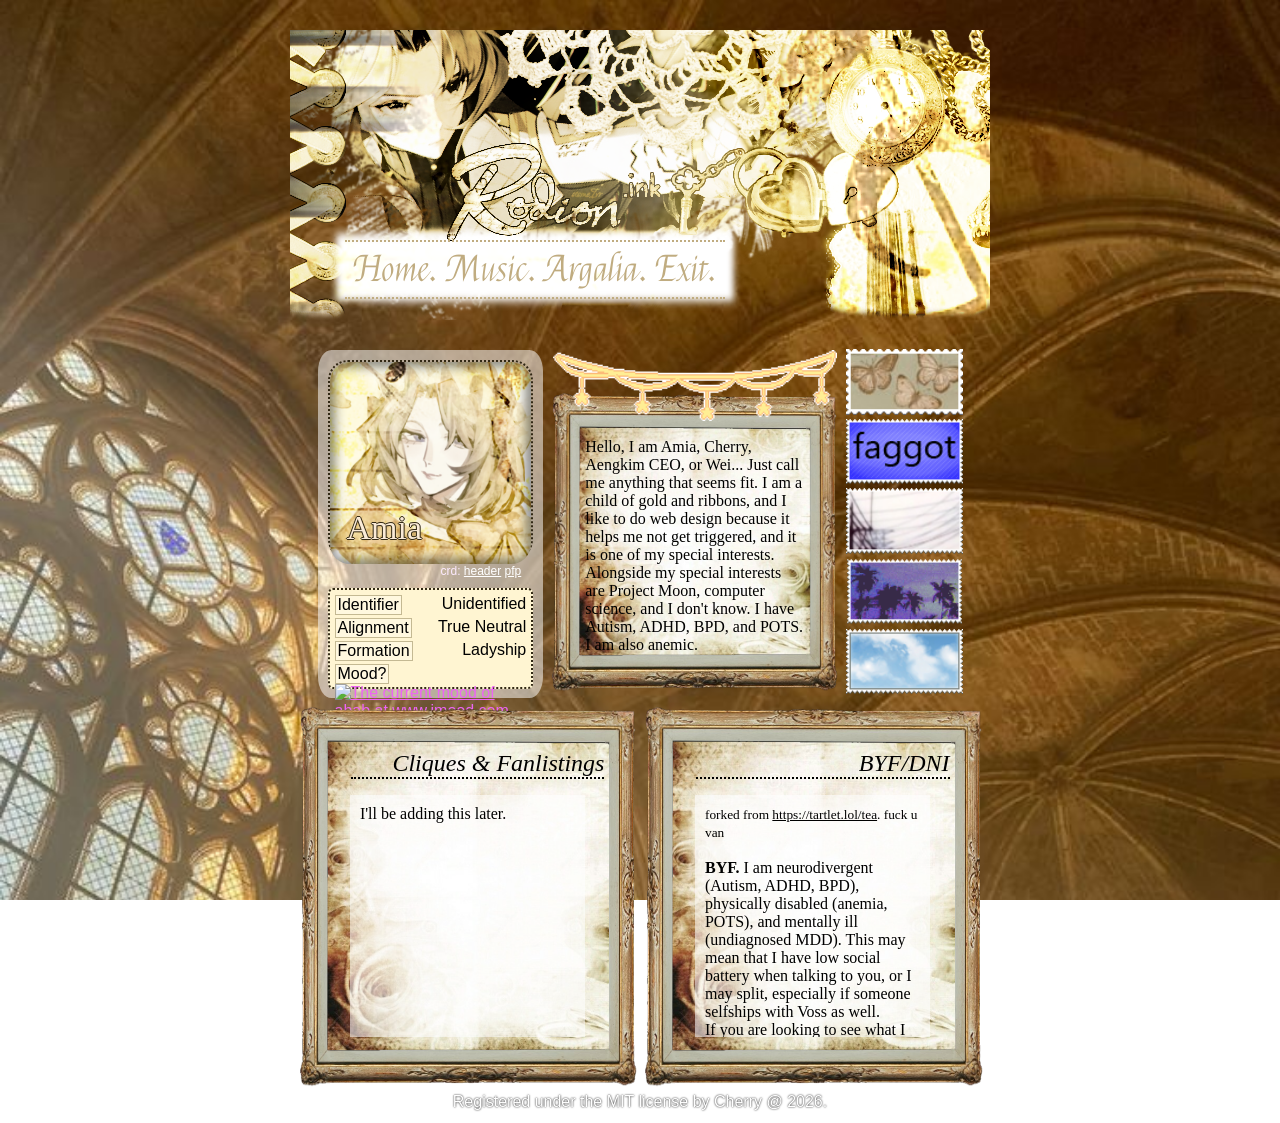
==== about.html @ e4d486f9 "yaya got done with the first batch im sleepy" ====
<!DOCTYPE html>
<html lang="en">

<!--

Created by Wei in his Stead. This website is under the MIT License.
Do what you will. -- HouseofSpiders@proton.me

-->

<head>
    <meta charset="UTF-8">
    <meta name="viewport" content="width=device-width, initial-scale=1.0">
    <title>  rodion ink  𑣲  webmaster.</title>
    <link rel="icon" href="assets/favicons/folder-0005.gif">

    <meta property="og:title" content="LCB Sinner 09.">
  <meta property="og:description" content="If she could forget everything, and begin afresh.">
  <meta property="og:image" content="assets/index/reidiciously.png">
    <link rel="stylesheet" href="main.css">
</head>

<body>


        <div id="container">
            <div id="headerArea">
                <div id="header" style="margin-bottom: 0px;">
                    <div class="nav">
                        <a href="index.html">Home.</a> <a href="music.html">Music.</a> <a href="argalia.html">Argalia.</a> <a href="other.html">Exit.</a>
                    </div>
                </div>
            </div>

            <div id="flex">
                
                <main>

                    <div id="infobox">
                        <div class="pfp">
                            <div class="caption">Amia</div>
                        <img style="border-radius: 20px; position: absolute;" src="assets/main/pfp.png" width="100%">
                    </div>
                    <div class="credit">crd: <a href="https://twitter.com/pmoonsaranghae/status/1737796981781827655">header</a> <a href="https://x.com/Hydowa/status/2047939719313731627">pfp</a></div>
                    <div class="table">
                        <div class="point"><mark>Identifier</mark>
                        <div class="nan">Unidentified</div></div><br>
                        <div class="point"><mark>Alignment</mark>
                        <div class="nan">True Neutral</div></div><br>
                        <div class="point"><mark>Formation</mark>
                        <div class="nan">Ladyship</div></div><br>
                        <div class="point"><mark>Mood?</mark>
                        <div class="nan"><a href="https://www.imood.com/users/ahab"><img src="https://moods.imood.com/display/uname-ahab/fg-000000/bg-000000/trans-1/imood.gif" alt="The current mood of ahab at www.imood.com"></a></div></div><br>
                    </div>
                    </div>
                    <div id="main">
                        <img style="z-index: 2;" src="assets/dividers/yellow/star div.png" width="100%">
                        <div class="boxx">
                            Hello, I am Amia, Cherry, Aengkim CEO, or Wei... Just call me anything that seems fit. I am a child of gold and ribbons, and I like to do web design because it helps me not get triggered, and it is one of my special interests. Alongside my special interests are Project Moon, computer science, and I don't know. I have Autism, ADHD, BPD, and POTS. I am also anemic.
                        </div>
                    </div>
                    <div id="stamps">
                        <img width="100%" src="assets/stamps/bittrflies.png">
                        <img width="100%" src="assets/stamps/faggot.png">
                        <img width="100%" src="assets/stamps/cutevapor.png">
                        <img width="100%" src="assets/stamps/idkthis.webp">
                        <img width="100%" src="assets/stamps/cloud.png">
                    </div>

                    <!------------------------>

                    <div class="cliques">
                        <h1>Cliques & Fanlistings</h1>
                        <div class="scrollbox">
                            I'll be adding this later.
                        </div>
                    </div>
                    <div class="byfdni">
                        <h1>BYF/DNI</h1>
                        <div class="scrollbox">
                            <small>forked from <u>https://tartlet.lol/tea</u>. fuck u van</small><br><br>
                            <b>BYF.</b> I am neurodivergent (Autism, ADHD, BPD), physically disabled (anemia, POTS), and mentally ill (undiagnosed MDD). This may mean that I have low social battery when talking to you, or I may split, especially if someone selfships with Voss as well.
<br>
If you are looking to see what I look like or hear my voice, then it's best if we do not be friends. Face/body is off-limits, though I give small descriptions, and I am usually nonverbal. I do write Chinese <i>once in a blue moon</i>.
<br>
I am somewhat sensitive to 'undry' texting or basically just overexaggerated energy through text, so please tone it down when talking to me <i>specifically</i>. I also sometimes have a hard time of reading quirks unless it's accents (southern/cockney accents are an example).
<br>
While I use 'we' pronouns, I am still an UDD plural, not a system. I do not identify myself as a whole, but only one person.

<br><br>

<b>DNI.</b> Quick stressors, ableists, anti-LGBTQ/xenophobic extremists, MAGA, zionists, incels/"femcels", paraphiles <i>unless they are not actively harmful</i>, and people who do not have common sense. <i>Otherwise</i>, as said, I block freely.
                        </div>
                    </div>

                </main>
                
            </div>
            <footer id="footer" style="margin-top: 6px;">Registered under the MIT license by Cherry @ 2026.</footer>
        </div>

    </body>
</html>
---- main.css ----
@import url('https://fonts.googleapis.com/css2?family=Felipa&display=swap');
@import url('https://fonts.googleapis.com/css2?family=JetBrains+Mono:ital,wght@0,100..800;1,100..800&family=Roboto:ital,wght@0,100..900;1,100..900&display=swap');
@import url('https://fonts.googleapis.com/css2?family=Homemade+Apple&display=swap');

            body {
                font-family: 'Helvetica', sans-serif;
                margin: 0;
                background-color: #ffffff;
                background-size: 65px;
                color: #fceaff;
                background-image: url("assets/backgrounds/yayss.png");
                background-size: cover;
                background-attachment: fixed;
            }

            * {
                box-sizing: border-box;
            }

            #container {
                width: 700px;
                margin: 0 auto;
                margin-top: 30px;
            }

            #container a {
                color: #ED64F5;
            }

            #header {
                width: 100%;
                background-color: transparent;
                height: 290px;
                background-image: url(assets/main/banner.png);
                background-size: 100%;
                position: relative;
            }

            .nav {
                width: 380px;
                text-align: center;
                padding: 5px;
                border-top: 2px dotted rgb(192, 172, 128);
                border-bottom: 2px dotted rgb(192, 172, 128);
                position: relative;
                top: 210px;
                left: 55px;
                font-size: 35px;
                font-family: Felipa;
                font-weight: 100;
            }

            .nav a {
                text-decoration: none;
                color: rgb(192, 172, 128) !important;
            }

            #flex {
                display: flex;
                width: 685px;
                margin: auto;
                margin-top: 10px;
            }

            aside {
                background-color: #241445;
                width: 200px;
                padding: 20px;
                font-size: smaller;
            }

            main {
                background-color: #ffffff00;
                flex: 1;
                padding: 20px;
                order: 2;
            }

            #infobox {
                width: 35%;
                background: rgba(255, 255, 255, 0.527);
                height: 348px;
                float: left;
                margin-right: 10px;
                padding: 10px;
                border-radius: 6%;
            }

            .pfp {
                border-radius: 20px;
                border: 2px dotted rgb(49, 40, 20);
                position: relative;
                height: 200px;
            }

            .caption {
                z-index: 2;
                position: absolute;
                color:antiquewhite;
                font-family: Homemade Apple;
                text-shadow: -1px 0 rgb(49, 40, 20), 0 1px rgb(49, 40, 20), 1px 0 rgb(49, 40, 20), 0 -1px rgb(49, 40, 20);
                font-size: 34px;
                top: 147px;
                left: 17px;
            }

            .credit {
                text-align: right;
                font-size: 12px;
                margin-right: 12px;
                margin-top: 4px;
            }

            .credit a{
                color: white !important;
            }

            .table {
                background-color: #fff5d2;
                margin: auto;
                width: 100%;
                padding: 5px;
                color: black;
                margin-top: 10px;
                border: 2px dotted rgb(49, 40, 20);
                border-radius: 5px;
            }

            .point {
                margin-bottom: 5px;
            }

            .point:nth-child(7) {
                margin-bottom: 0px;
            }

            .point mark {
                float: left;
                background-color: #fff8df;
                border: 1px solid #c4b993;
                padding-left: 2px; padding-right: 2px;
            }

            .nan {
                float: right;
            }
            
            #main {
                width: 44%;
                background: transparent;
                height: 30px;
                float: left;
                height: 350px;
            }

            .boxx {
                width: 86%;
                background: rgb(255, 255, 255);
                background-image: url("assets/backgrounds/dry.png");
                background-size: 100%;
                height: 235px;
                float: left;
                margin-left: 19px;
                margin-top:0px;
                padding: 10px;
                border-radius: 6%;
                color: black;
                border-image-slice: 167 210 159 205;
border-image-width: 70px;
border-image-outset: 60px;
border-image-repeat: stretch stretch;
border-image-source: url("assets/borders/goldbord.png");
border-style: solid;
font-family:Georgia, 'Times New Roman', Times, serif;
            }

            #stamps {
                width: 18%;
                background: transparent;
                height: auto;
                float: right;
                text-align:center;
                position: relative;
                top: -1px;
                height: 345px;
            }
            /*********/
            
            .cliques {
                float: left;
                width: 46.5%;
                height: 320px;
                margin-top: 37px;
                background: rgb(255, 255, 255);
                background-image: url("assets/backgrounds/dry.png");
                background-size: cover;
                color: black;
                border-image-slice: 167 210 159 205;
border-image-width: 70px;
border-image-outset: 58px;
border-image-repeat: stretch stretch;
border-image-source: url("assets/borders/goldbord.png");
border-style: solid;
font-family:Georgia, 'Times New Roman', Times, serif;
            }

            .byfdni {
                float: right;
                width: 46.5%;
                height: 320px;
                margin-top: 37px;
                background: rgb(255, 255, 255);
                background-image: url("assets/backgrounds/dry.png");
                background-size: cover;
                color: black;
                border-image-slice: 167 210 159 205;
border-image-width: 70px;
border-image-outset: 58px;
border-image-repeat: stretch stretch;
border-image-source: url("assets/borders/goldbord.png");
border-style: solid;
font-family:Georgia, 'Times New Roman', Times, serif;
            }

            .byfdni h1, .cliques h1 {
                text-align: right;
                font-style: italic;
                font-weight: 400;
                color: black;
                font-size: 150%;
                margin-top: 10px;
                border-bottom: 2px dotted black;
                margin-right: 10px;
                margin-bottom: 2px;
                margin-left: 30px;
            }

            .scrollbox {
                width: 80%;
                height: 77%;
                background: rgba(255, 255, 255, 0.568);
                margin: auto;
                margin-top: 16px;
                padding: 10px;
                overflow-x: hidden; overflow-y: auto;
            }

            /********/

            footer {
                background-color: #ffffff00;
                width: 100%;
                height: 40px;
                padding: 10px;
                text-align: center;
                text-shadow: 0px 0px 2px black;
                color: #fff;
            }

            h1,
            h2,
            h3 {
                color: #ED64F5;
            }

            h1 {
                font-size: 25px;
            }

            strong {
                color: #ED64F5;
            }

            .box {
                background-color: #13092D;
                border: 1px solid #ED64F5;
                padding: 10px;
            }

            #topBar {
                width: 100%;
                height: 30px;
                padding: 10px;
                font-size: smaller;
                background-color: #13092D;
            }
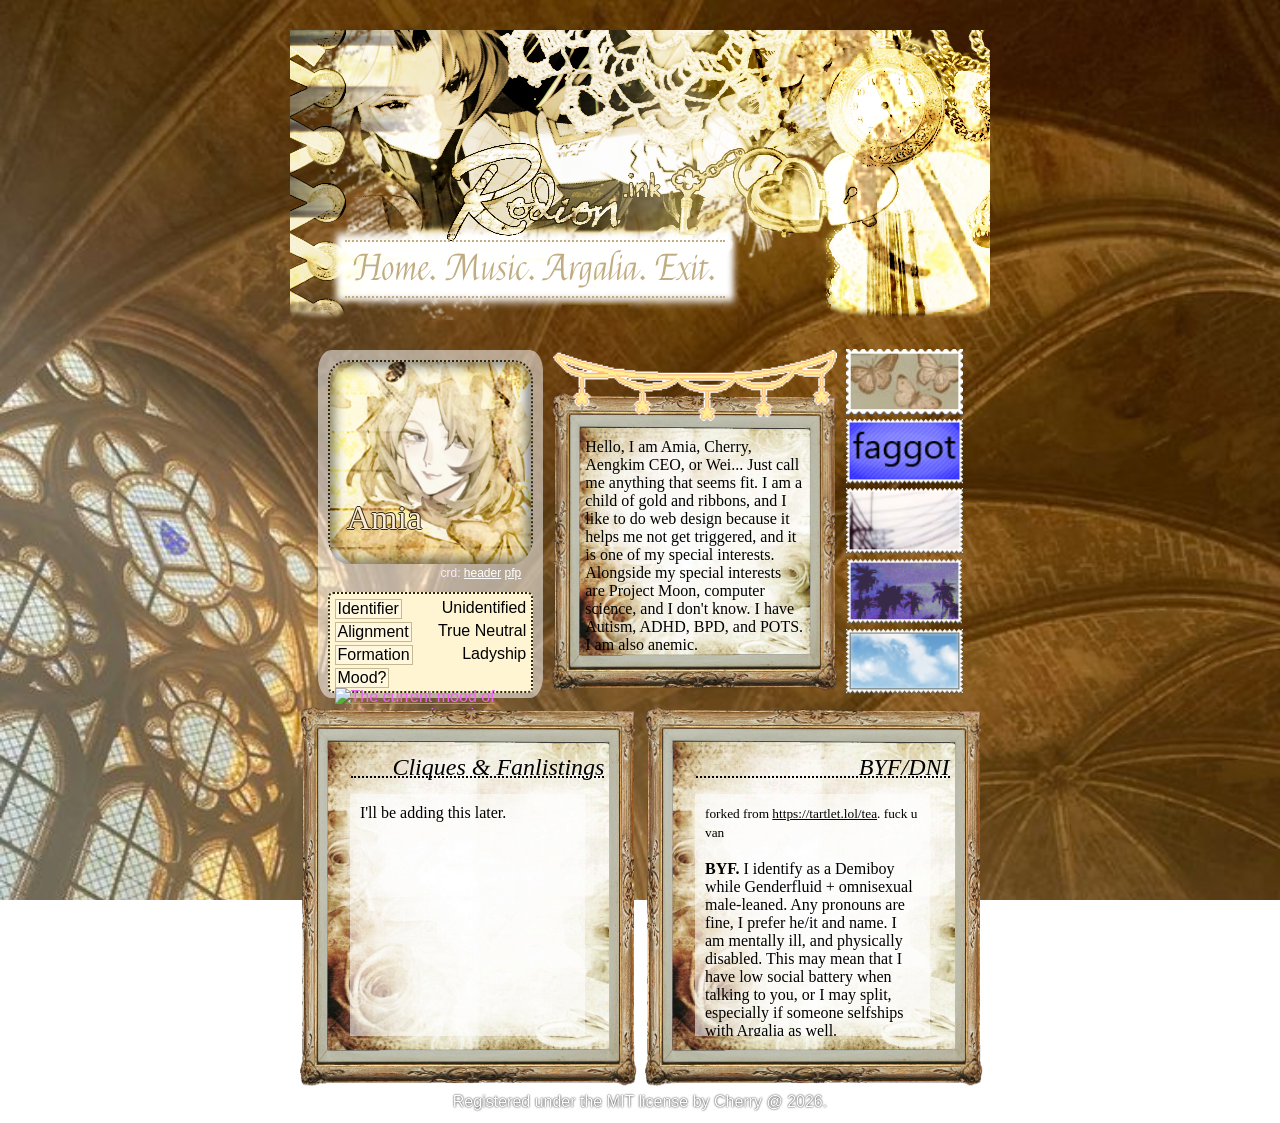
==== commit 40ee775b: "FINALLY FINISHED THIS BULLSHIIIITTT yayaayay" ====
--- a/about.html
+++ b/about.html
@@ -79,7 +79,7 @@
                         <h1>BYF/DNI</h1>
                         <div class="scrollbox">
                             <small>forked from <u>https://tartlet.lol/tea</u>. fuck u van</small><br><br>
-                            <b>BYF.</b> I am neurodivergent (Autism, ADHD, BPD), physically disabled (anemia, POTS), and mentally ill (undiagnosed MDD). This may mean that I have low social battery when talking to you, or I may split, especially if someone selfships with Voss as well.
+                            <b>BYF.</b> I identify as a Demiboy while Genderfluid + omnisexual male-leaned. Any pronouns are fine, I prefer he/it and name. I am mentally ill, and physically disabled. This may mean that I have low social battery when talking to you, or I may split, especially if someone selfships with Argalia as well.
 <br>
 If you are looking to see what I look like or hear my voice, then it's best if we do not be friends. Face/body is off-limits, though I give small descriptions, and I am usually nonverbal. I do write Chinese <i>once in a blue moon</i>.
 <br>
--- a/main.css
+++ b/main.css
@@ -11,6 +11,7 @@
                 background-image: url("assets/backgrounds/yayss.png");
                 background-size: cover;
                 background-attachment: fixed;
+                line-height: 18px;
             }
 
             * {
@@ -48,6 +49,8 @@
                 font-size: 35px;
                 font-family: Felipa;
                 font-weight: 100;
+                padding-top: 18px;
+                padding-bottom: 18px;
             }
 
             .nav a {
@@ -228,10 +231,10 @@
                 font-weight: 400;
                 color: black;
                 font-size: 150%;
-                margin-top: 10px;
+                margin-top: 18px;
                 border-bottom: 2px dotted black;
                 margin-right: 10px;
-                margin-bottom: 2px;
+                margin-bottom: 3px;
                 margin-left: 30px;
             }
 
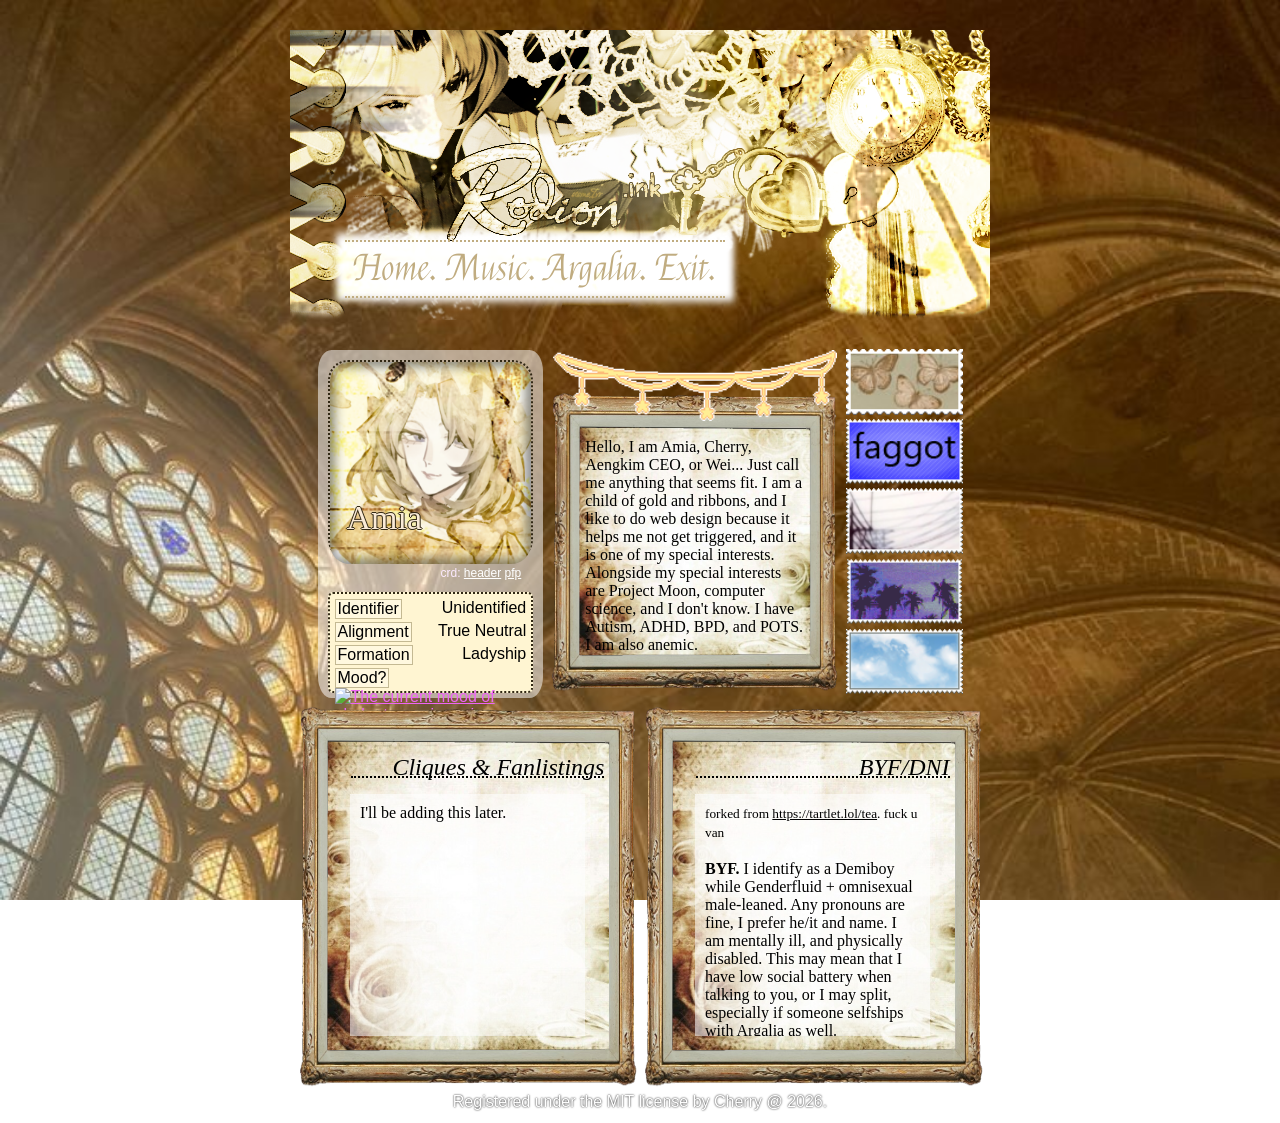
==== commit bc874b0b: "Update Exit link to point to exit.html" ====
--- a/about.html
+++ b/about.html
@@ -27,7 +27,7 @@
             <div id="headerArea">
                 <div id="header" style="margin-bottom: 0px;">
                     <div class="nav">
-                        <a href="index.html">Home.</a> <a href="music.html">Music.</a> <a href="argalia.html">Argalia.</a> <a href="other.html">Exit.</a>
+                        <a href="index.html">Home.</a> <a href="music.html">Music.</a> <a href="argalia.html">Argalia.</a> <a href="exit.html">Exit.</a>
                     </div>
                 </div>
             </div>
@@ -100,4 +100,4 @@
         </div>
 
     </body>
-</html>+</html>
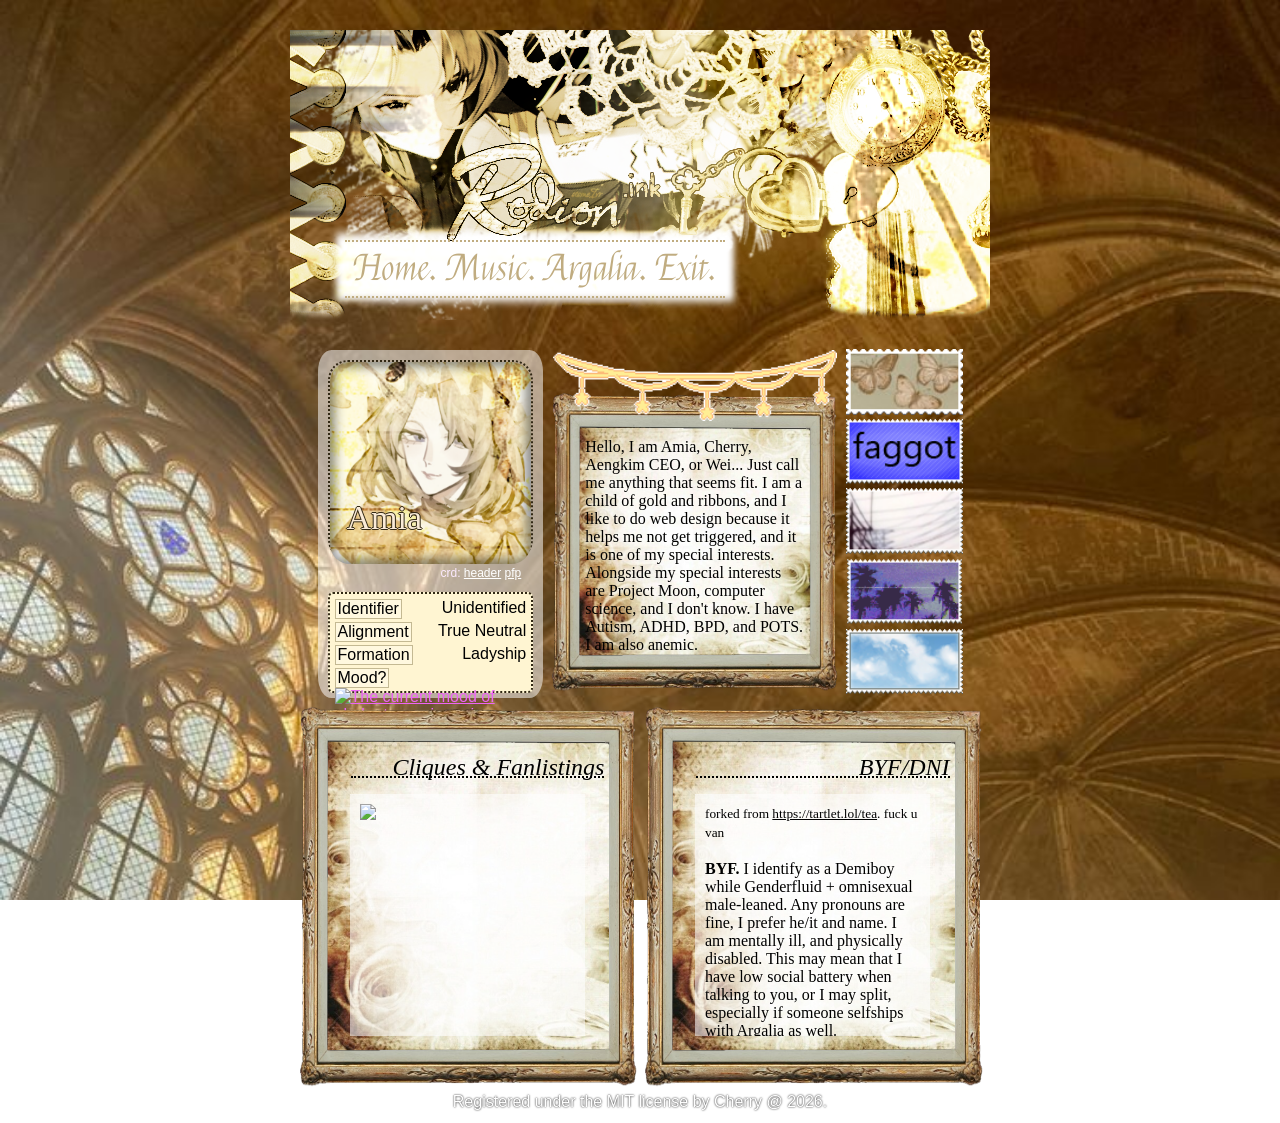
==== commit 0266adb8: "hopeless romanmtic clique :)" ====
--- a/about.html
+++ b/about.html
@@ -72,7 +72,7 @@
                     <div class="cliques">
                         <h1>Cliques & Fanlistings</h1>
                         <div class="scrollbox">
-                            I'll be adding this later.
+                            <a href="http://deathbusters.org/romantic/" target="_blank"><img src="buttons/linked/hopelessromantic.jpg"></a>
                         </div>
                     </div>
                     <div class="byfdni">
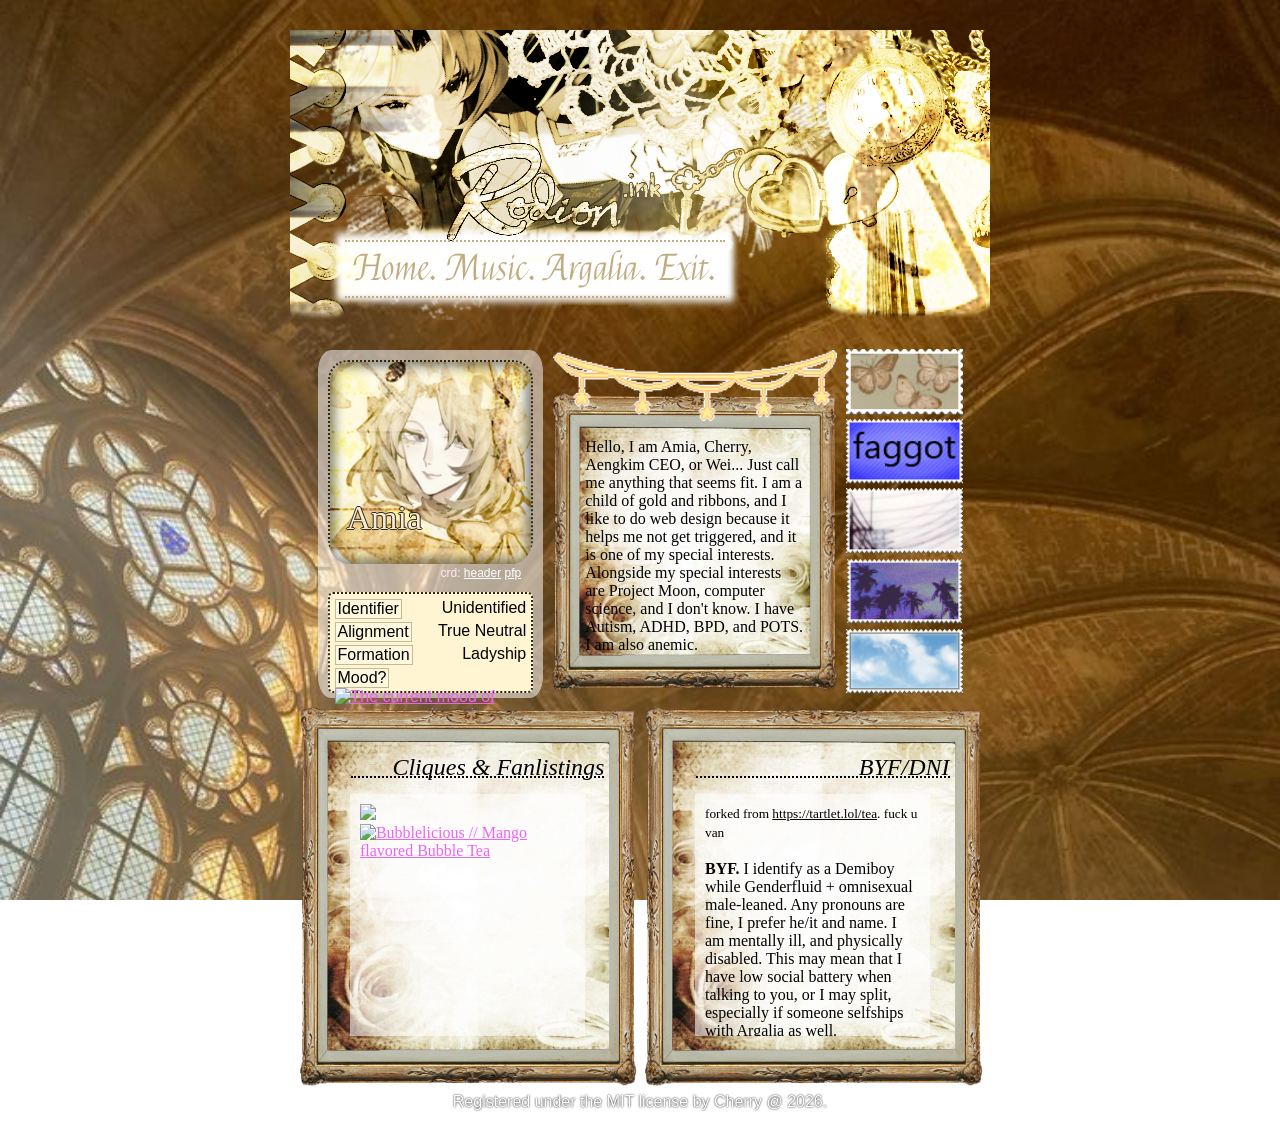
==== commit 8195c7ec: "boba + hopeless fix, will add images. oopsies." ====
--- a/about.html
+++ b/about.html
@@ -72,7 +72,10 @@
                     <div class="cliques">
                         <h1>Cliques & Fanlistings</h1>
                         <div class="scrollbox">
-                            <a href="http://deathbusters.org/romantic/" target="_blank"><img src="buttons/linked/hopelessromantic.jpg"></a>
+                            <!-- hopeless romantic -->
+                                 <a href="http://deathbusters.org/romantic/" target="_blank"><img src="buttons/linked/hopelessromantic.jpg"></a>
+                                 <!-- bubblelicious -->
+                                  <a href="https://boba.aquarel.nu"><img src="buttons/linked/yellow_5.gif" style="image-rendering: pixelated;" title="Bubblelicious // Mango flavored Bubble Tea"></a>
                         </div>
                     </div>
                     <div class="byfdni">
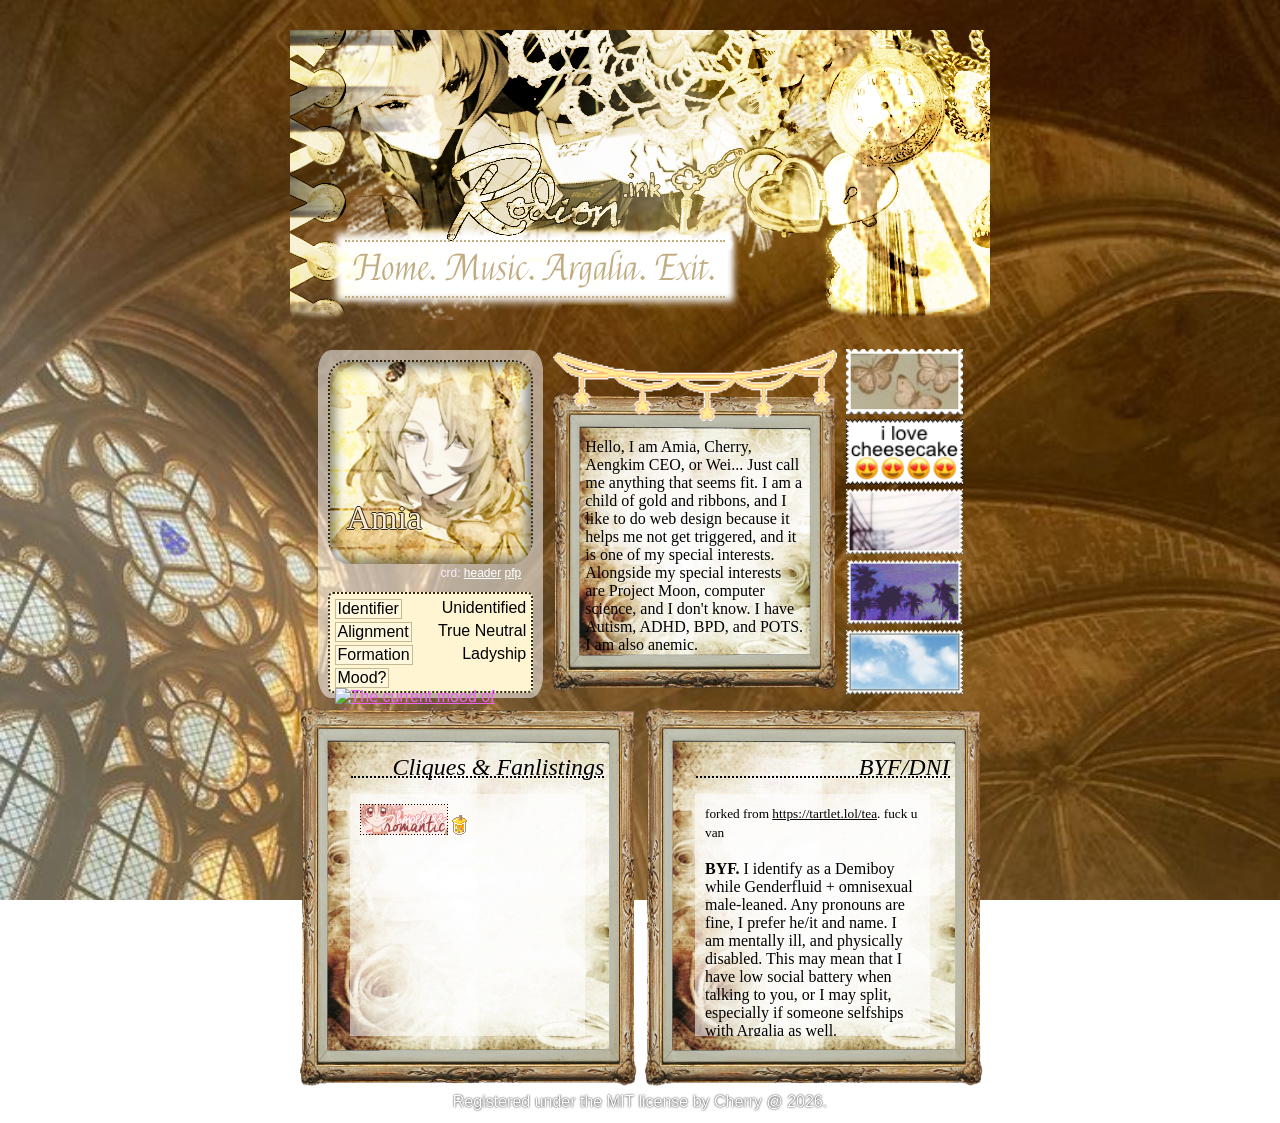
==== commit 4e75ac71: "Change stamp" ====
--- a/about.html
+++ b/about.html
@@ -61,7 +61,7 @@
                     </div>
                     <div id="stamps">
                         <img width="100%" src="assets/stamps/bittrflies.png">
-                        <img width="100%" src="assets/stamps/faggot.png">
+                        <img width="100%" src="assets/stamps/a37024d6.png">
                         <img width="100%" src="assets/stamps/cutevapor.png">
                         <img width="100%" src="assets/stamps/idkthis.webp">
                         <img width="100%" src="assets/stamps/cloud.png">
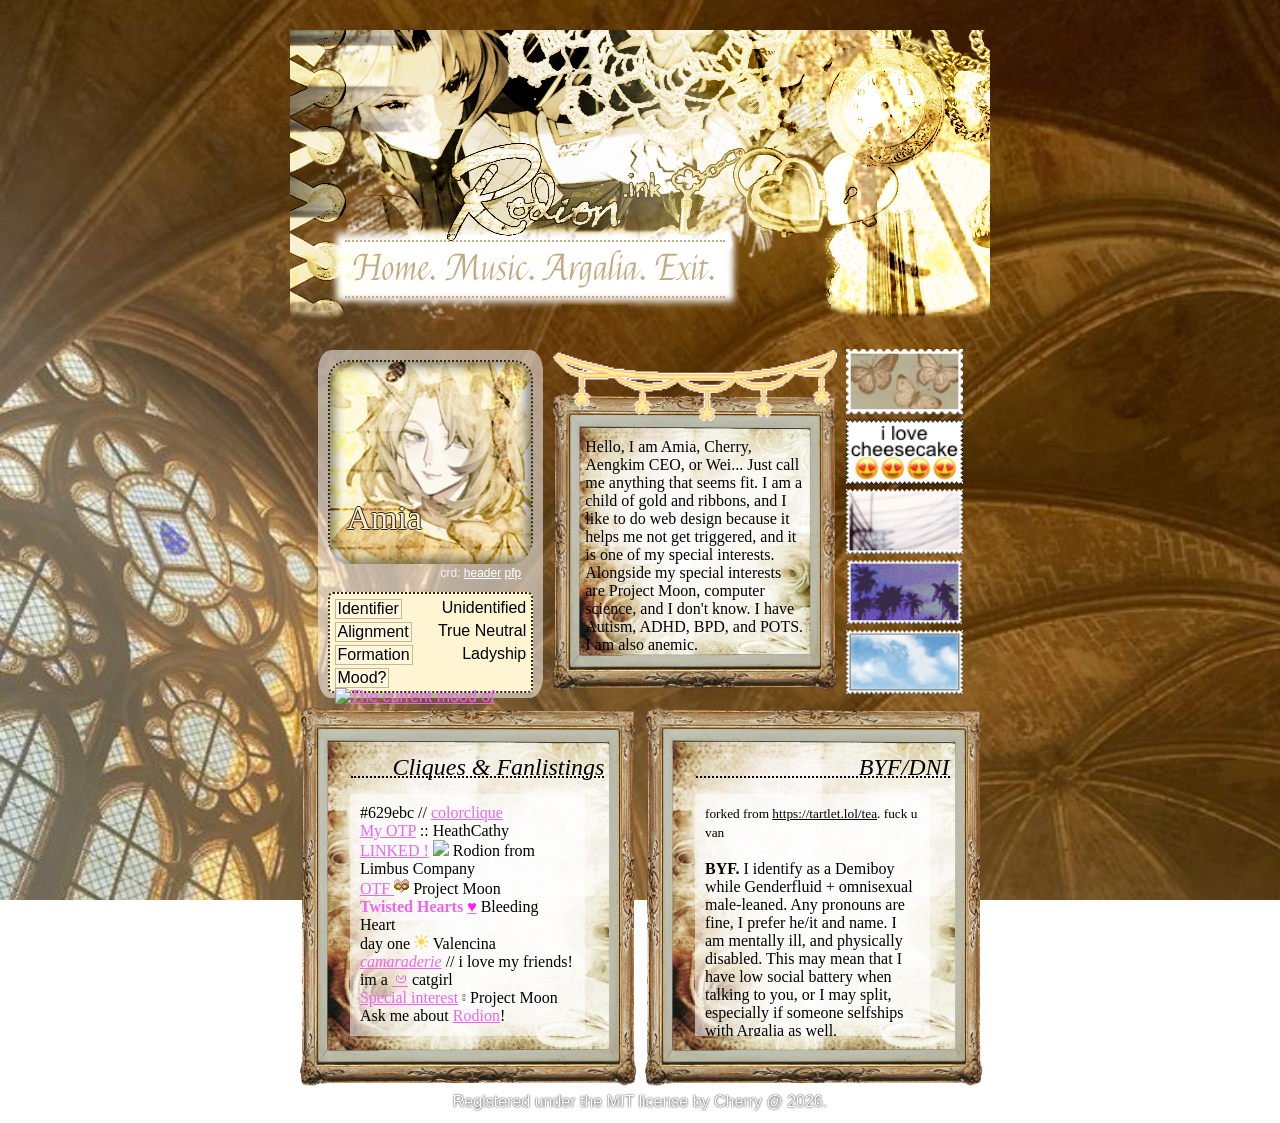
==== commit c59af870: "CLIQUES" ====
--- a/about.html
+++ b/about.html
@@ -27,7 +27,7 @@
             <div id="headerArea">
                 <div id="header" style="margin-bottom: 0px;">
                     <div class="nav">
-                        <a href="index.html">Home.</a> <a href="music.html">Music.</a> <a href="argalia.html">Argalia.</a> <a href="exit.html">Exit.</a>
+                        <a href="index.html">Home.</a> <a href="music.html">Music.</a> <a href="argalia.html">Argalia.</a> <a href="other.html">Exit.</a>
                     </div>
                 </div>
             </div>
@@ -72,10 +72,43 @@
                     <div class="cliques">
                         <h1>Cliques & Fanlistings</h1>
                         <div class="scrollbox">
-                            <!-- hopeless romantic -->
+                            <div class="clitues">
+                                <!-- hex code -->
+                                 #629ebc // <a href="https://rice.place/colorclique.html">colorclique</a><br>
+                                <!-- OTP -->
+                                 <a href="https://lazer-bunny.neocities.org/cliques">My OTP</a> :: HeathCathy<br>
+                                 <!-- linked -->
+                                  <a href="https://ballonlea.net/trickyfox/">LINKED !</a> <img src="https://file.garden/ZkEY3dxjtja0xEri/tfc/ls.png"> Rodion from Limbus Company<br>
+                                  <!-- OTF -->
+                                    <a href="http://cliqued.wings.nu/">OTF <img src="buttons/linked/pink.png"></a> Project Moon<br>
+                                  <!-- twisted hearts -->
+                                    <strong>Twisted Hearts</strong> <a href="https://inkyblinkyarts.neocities.org/Cliques"><span style="font-family:Segoe UI; color:#ff19fb">&#9829;</span></a> Bleeding Heart<br>
+                                 <!-- day one-->
+                                  day one <a href="https://calijori.nekoweb.org/mycliques"><img style="width:15px;" src="buttons/linked/dayoneyellow.png"></a> Valencina<br>
+                                  <!-- Camaraderie -->
+                                    <a href="https://riotghoul.neocities.org/cliques"><i>camaraderie</i></a> // i love my friends!<br>
+                                    <!-- catgirl -->
+                                   im a <a href="https://musictelevision.neocities.org/widgets/textcliques">𑄝</a> catgirl<br>
+                                   <!-- special interests -->
+                                    <a href="https://musictelevision.neocities.org/widgets/textcliques">Special interest</a> ⦂ Project Moon<br>
+                                    <!-- ask me about-->
+                                     Ask me about <a href="https://babycarrot.nekoweb.org/minicliques.html">Rodion</a>!<br>
+                                     <!-- menhera -->
+                                    <p>Menhera<a href="https://frammyjammy.neocities.org/cliques/menhera" target="_blank"><img src="buttons/linked/menhera-yellow.png" alt="Menhera Clique Pill Bottle"></a>Autism, ADHD, BPD</p>
+                                    <!-- font -->
+                                     <link rel="stylesheet" href="https://reef.kingdra.net/font-clique.css"><p><span class="font-clique">Font</span> <a href="https://reef.kingdra.net" class="font-clique-link">♥</a> <span style="font-family: 'Times New Roman';">Times New Roman</span></p>
+                                     <!-- kpop/artist idk -->
+                                      <link rel="stylesheet" href="https://reef.kingdra.net/kpop.css">
+<p class="kpop-clique"><span class="kpop-text">k-pop</span> <a href="https://reef.kingdra.net">♥ ♫</a> <span class="kpop-group">NewJeans</span></p>
+<!-- video games ost -->
+ <a href="https://bloodgulch.neocities.org/ambientwonder/ambientwonder" target="_blank"> Ambient Wonder </a> // Between Two Worlds
+            
+                                 <!--- Images ---><br><br>
+                                 <!-- hopeless romantic -->
                                  <a href="http://deathbusters.org/romantic/" target="_blank"><img src="buttons/linked/hopelessromantic.jpg"></a>
                                  <!-- bubblelicious -->
                                   <a href="https://boba.aquarel.nu"><img src="buttons/linked/yellow_5.gif" style="image-rendering: pixelated;" title="Bubblelicious // Mango flavored Bubble Tea"></a>
+                            </div>
                         </div>
                     </div>
                     <div class="byfdni">
@@ -103,4 +136,4 @@
         </div>
 
     </body>
-</html>
+</html>
